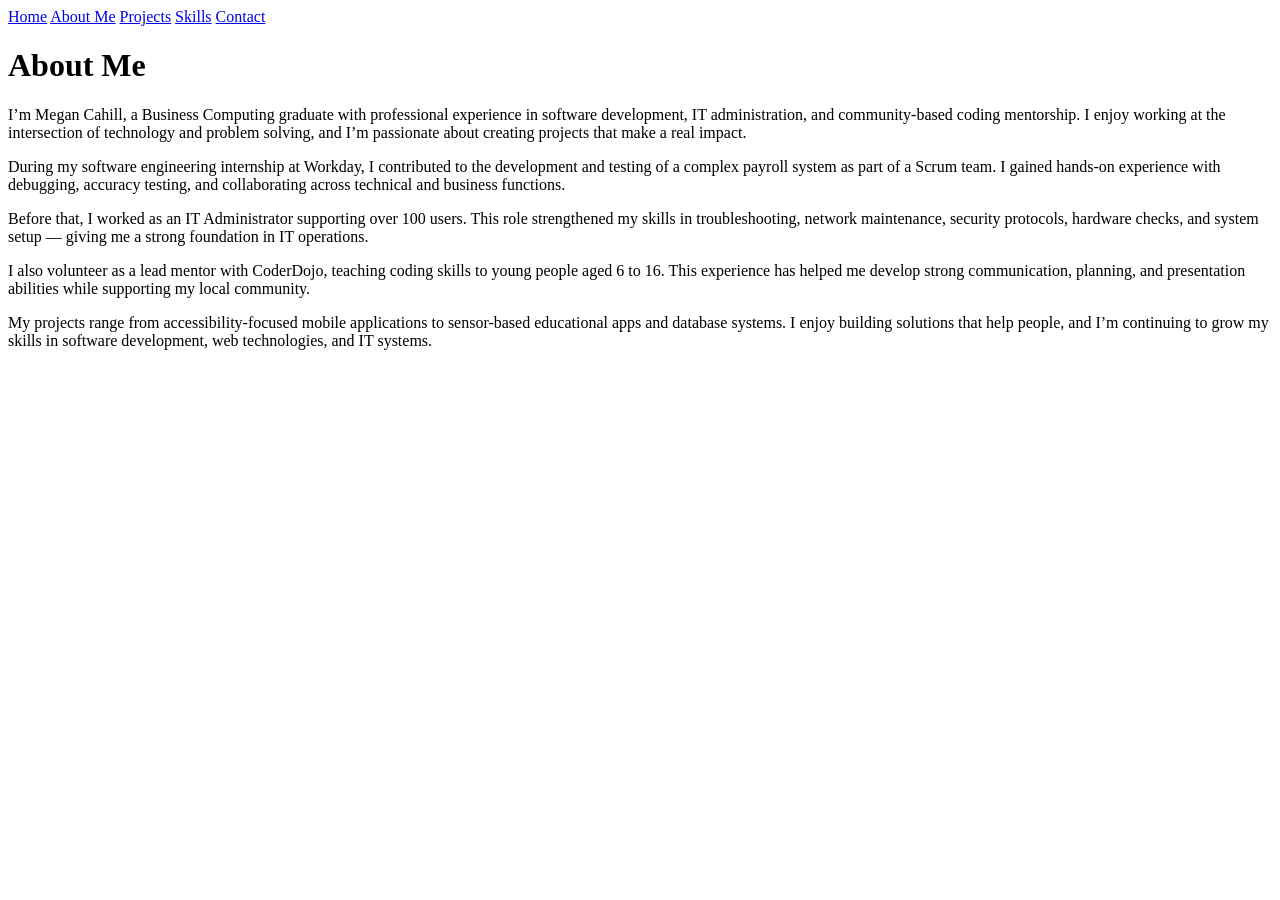
==== about.html @ fcd39c18 "Initial portfolio pages" ====
<!DOCTYPE html>
<html>
<head>
    <title>About Me - Megan Cahill</title>
</head>
<body>

<nav>
    <a href="index.html">Home</a>
    <a href="about.html">About Me</a>
    <a href="projects.html">Projects</a>
    <a href="skills.html">Skills</a>
    <a href="contact.html">Contact</a>
</nav>

<h1>About Me</h1>

<p>I’m Megan Cahill, a Business Computing graduate with professional experience in software development, IT administration, and community-based coding mentorship. I enjoy working at the intersection of technology and problem solving, and I’m passionate about creating projects that make a real impact.</p>

<p>During my software engineering internship at Workday, I contributed to the development and testing of a complex payroll system as part of a Scrum team. I gained hands-on experience with debugging, accuracy testing, and collaborating across technical and business functions.</p>

<p>Before that, I worked as an IT Administrator supporting over 100 users. This role strengthened my skills in troubleshooting, network maintenance, security protocols, hardware checks, and system setup — giving me a strong foundation in IT operations.</p>

<p>I also volunteer as a lead mentor with CoderDojo, teaching coding skills to young people aged 6 to 16. This experience has helped me develop strong communication, planning, and presentation abilities while supporting my local community.</p>

<p>My projects range from accessibility-focused mobile applications to sensor-based educational apps and database systems. I enjoy building solutions that help people, and I’m continuing to grow my skills in software development, web technologies, and IT systems.</p>

</body>
</html>
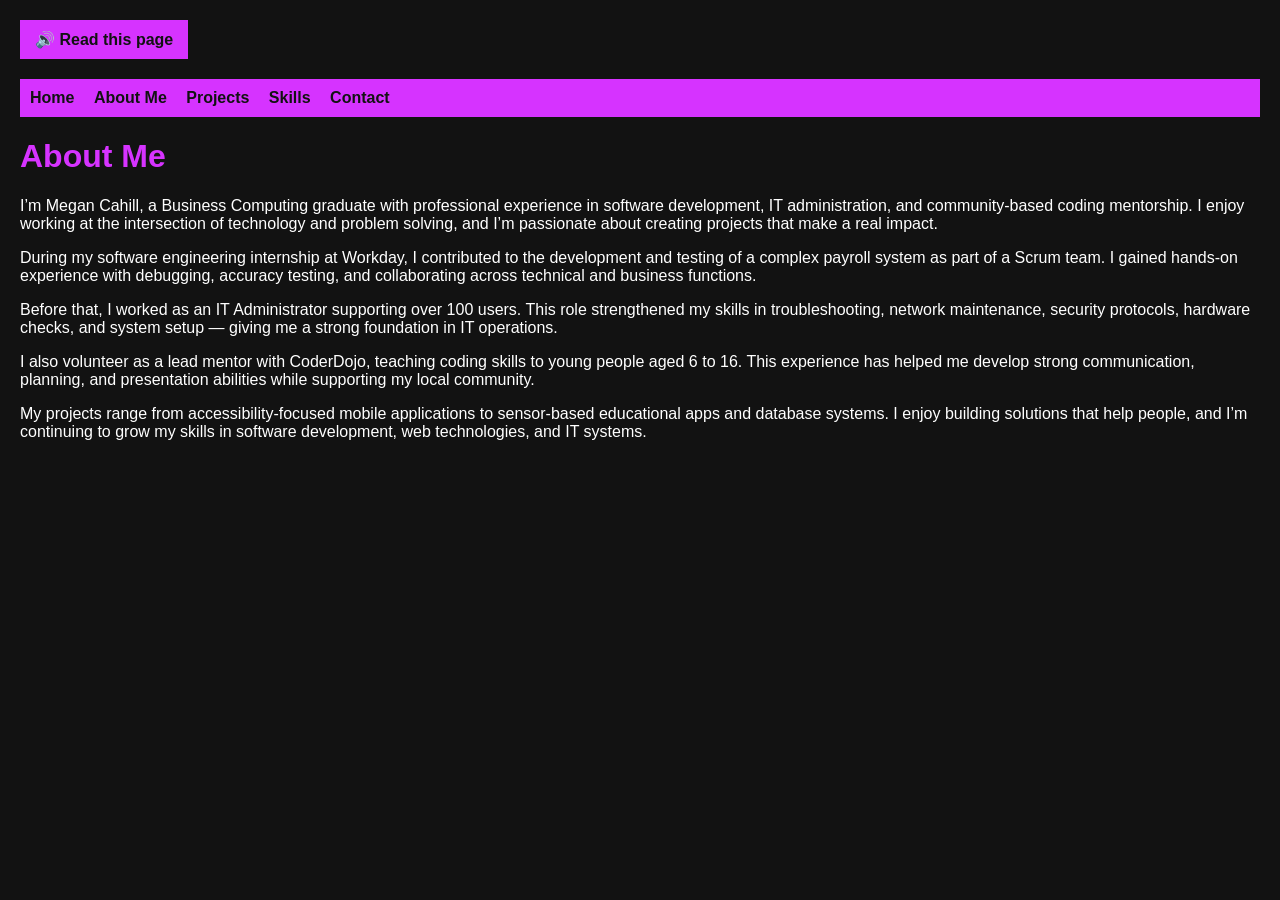
==== commit fc0564b4: "added narrator and style" ====
--- a/about.html
+++ b/about.html
@@ -1,9 +1,14 @@
 <!DOCTYPE html>
 <html>
 <head>
+    <link rel="stylesheet" href="style.css">
+<script src="narrator.js"></script>
+
     <title>About Me - Megan Cahill</title>
 </head>
 <body>
+    <button class="narrator-btn" onclick="narratePage()">🔊 Read this page</button>
+
 
 <nav>
     <a href="index.html">Home</a>
--- a/style.css
+++ b/style.css
@@ -0,0 +1,39 @@
+body {
+    font-family: 'Segoe UI', sans-serif;
+    background-color: #121212;
+    color: #ffffff;
+    margin: 0;
+    padding: 20px;
+}
+
+nav {
+    background-color: #d633ff;
+    padding: 10px;
+    margin-bottom: 20px;
+}
+
+nav a {
+    color: #121212;
+    margin-right: 15px;
+    text-decoration: none;
+    font-weight: bold;
+}
+
+h1, h2 {
+    color: #d633ff;
+}
+
+button.narrator-btn {
+    background-color: #d633ff;
+    color: #121212;
+    border: none;
+    padding: 10px 15px;
+    font-size: 16px;
+    font-weight: bold;
+    cursor: pointer;
+    margin-bottom: 20px;
+}
+
+button.narrator-btn:hover {
+    background-color: #b82de6;
+}
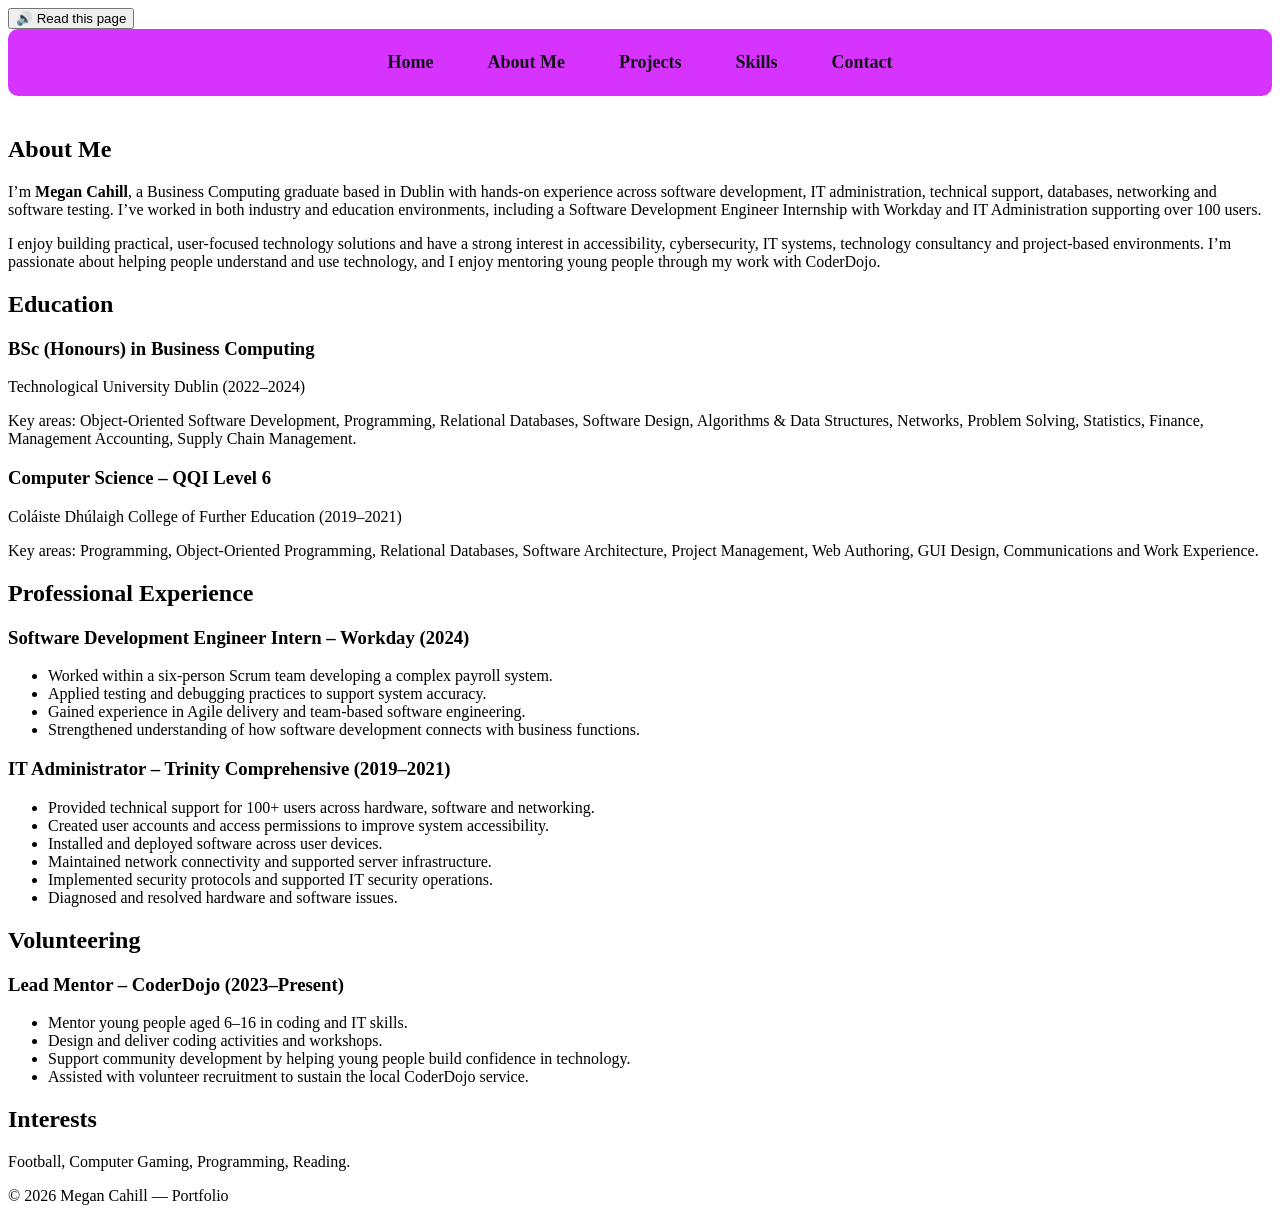
==== commit a8be6ba8: "add downloaded cv opeion" ====
--- a/about.html
+++ b/about.html
@@ -1,14 +1,14 @@
 <!DOCTYPE html>
-<html>
+<html lang="en">
 <head>
+    <meta charset="UTF-8">
+    <title>About Me – Megan Cahill</title>
     <link rel="stylesheet" href="style.css">
-<script src="narrator.js"></script>
-
-    <title>About Me - Megan Cahill</title>
+    <script src="narrator.js"></script>
 </head>
 <body>
-    <button class="narrator-btn" onclick="narratePage()">🔊 Read this page</button>
 
+<button class="narrator-btn" onclick="narratePage()">🔊 Read this page</button>
 
 <nav>
     <a href="index.html">Home</a>
@@ -18,17 +18,80 @@
     <a href="contact.html">Contact</a>
 </nav>
 
-<h1>About Me</h1>
+<section>
+    <h1>About Me</h1>
+    <p>
+        I’m <strong>Megan Cahill</strong>, a Business Computing graduate based in Dublin with hands-on experience
+        across software development, IT administration, technical support, databases, networking and software testing.
+        I’ve worked in both industry and education environments, including a Software Development Engineer Internship
+        with Workday and IT Administration supporting over 100 users.
+    </p>
+    <p>
+        I enjoy building practical, user-focused technology solutions and have a strong interest in accessibility,
+        cybersecurity, IT systems, technology consultancy and project-based environments. I’m passionate about helping
+        people understand and use technology, and I enjoy mentoring young people through my work with CoderDojo.
+    </p>
+</section>
 
-<p>I’m Megan Cahill, a Business Computing graduate with professional experience in software development, IT administration, and community-based coding mentorship. I enjoy working at the intersection of technology and problem solving, and I’m passionate about creating projects that make a real impact.</p>
+<section>
+    <h2>Education</h2>
+    <h3>BSc (Honours) in Business Computing</h3>
+    <p>Technological University Dublin (2022–2024)</p>
+    <p>
+        Key areas: Object-Oriented Software Development, Programming, Relational Databases, Software Design,
+        Algorithms & Data Structures, Networks, Problem Solving, Statistics, Finance, Management Accounting,
+        Supply Chain Management.
+    </p>
 
-<p>During my software engineering internship at Workday, I contributed to the development and testing of a complex payroll system as part of a Scrum team. I gained hands-on experience with debugging, accuracy testing, and collaborating across technical and business functions.</p>
+    <h3>Computer Science – QQI Level 6</h3>
+    <p>Coláiste Dhúlaigh College of Further Education (2019–2021)</p>
+    <p>
+        Key areas: Programming, Object-Oriented Programming, Relational Databases, Software Architecture,
+        Project Management, Web Authoring, GUI Design, Communications and Work Experience.
+    </p>
+</section>
 
-<p>Before that, I worked as an IT Administrator supporting over 100 users. This role strengthened my skills in troubleshooting, network maintenance, security protocols, hardware checks, and system setup — giving me a strong foundation in IT operations.</p>
+<section>
+    <h2>Professional Experience</h2>
 
-<p>I also volunteer as a lead mentor with CoderDojo, teaching coding skills to young people aged 6 to 16. This experience has helped me develop strong communication, planning, and presentation abilities while supporting my local community.</p>
+    <h3>Software Development Engineer Intern – Workday (2024)</h3>
+    <ul>
+        <li>Worked within a six-person Scrum team developing a complex payroll system.</li>
+        <li>Applied testing and debugging practices to support system accuracy.</li>
+        <li>Gained experience in Agile delivery and team-based software engineering.</li>
+        <li>Strengthened understanding of how software development connects with business functions.</li>
+    </ul>
 
-<p>My projects range from accessibility-focused mobile applications to sensor-based educational apps and database systems. I enjoy building solutions that help people, and I’m continuing to grow my skills in software development, web technologies, and IT systems.</p>
+    <h3>IT Administrator – Trinity Comprehensive (2019–2021)</h3>
+    <ul>
+        <li>Provided technical support for 100+ users across hardware, software and networking.</li>
+        <li>Created user accounts and access permissions to improve system accessibility.</li>
+        <li>Installed and deployed software across user devices.</li>
+        <li>Maintained network connectivity and supported server infrastructure.</li>
+        <li>Implemented security protocols and supported IT security operations.</li>
+        <li>Diagnosed and resolved hardware and software issues.</li>
+    </ul>
+</section>
+
+<section>
+    <h2>Volunteering</h2>
+    <h3>Lead Mentor – CoderDojo (2023–Present)</h3>
+    <ul>
+        <li>Mentor young people aged 6–16 in coding and IT skills.</li>
+        <li>Design and deliver coding activities and workshops.</li>
+        <li>Support community development by helping young people build confidence in technology.</li>
+        <li>Assisted with volunteer recruitment to sustain the local CoderDojo service.</li>
+    </ul>
+</section>
+
+<section>
+    <h2>Interests</h2>
+    <p>Football, Computer Gaming, Programming, Reading.</p>
+</section>
+
+<footer>
+    © 2026 Megan Cahill — Portfolio
+</footer>
 
 </body>
 </html>
--- a/style.css
+++ b/style.css
@@ -1,39 +1,27 @@
-body {
-    font-family: 'Segoe UI', sans-serif;
-    background-color: #121212;
-    color: #ffffff;
-    margin: 0;
-    padding: 20px;
+/* Modern navigation bar */
+nav {
+    background-color: #d633ff;
+    padding: 15px 20px;
+    margin-bottom: 40px;
+    border-radius: 10px;
+    display: flex;
+    justify-content: center; /* centers the links */
+    gap: 30px; /* spacing between links */
 }
 
-nav {
-    background-color: #d633ff;
-    padding: 10px;
-    margin-bottom: 20px;
+/* Navigation links */
+nav a {
+    color: #121212;
+    text-decoration: none;
+    font-weight: bold;
+    font-size: 18px;
+    padding: 8px 12px;
+    border-radius: 6px;
+    transition: background-color 0.2s ease;
 }
 
-nav a {
+/* Hover effect */
+nav a:hover {
+    background-color: #ffffff;
     color: #121212;
-    margin-right: 15px;
-    text-decoration: none;
-    font-weight: bold;
 }
-
-h1, h2 {
-    color: #d633ff;
-}
-
-button.narrator-btn {
-    background-color: #d633ff;
-    color: #121212;
-    border: none;
-    padding: 10px 15px;
-    font-size: 16px;
-    font-weight: bold;
-    cursor: pointer;
-    margin-bottom: 20px;
-}
-
-button.narrator-btn:hover {
-    background-color: #b82de6;
-}
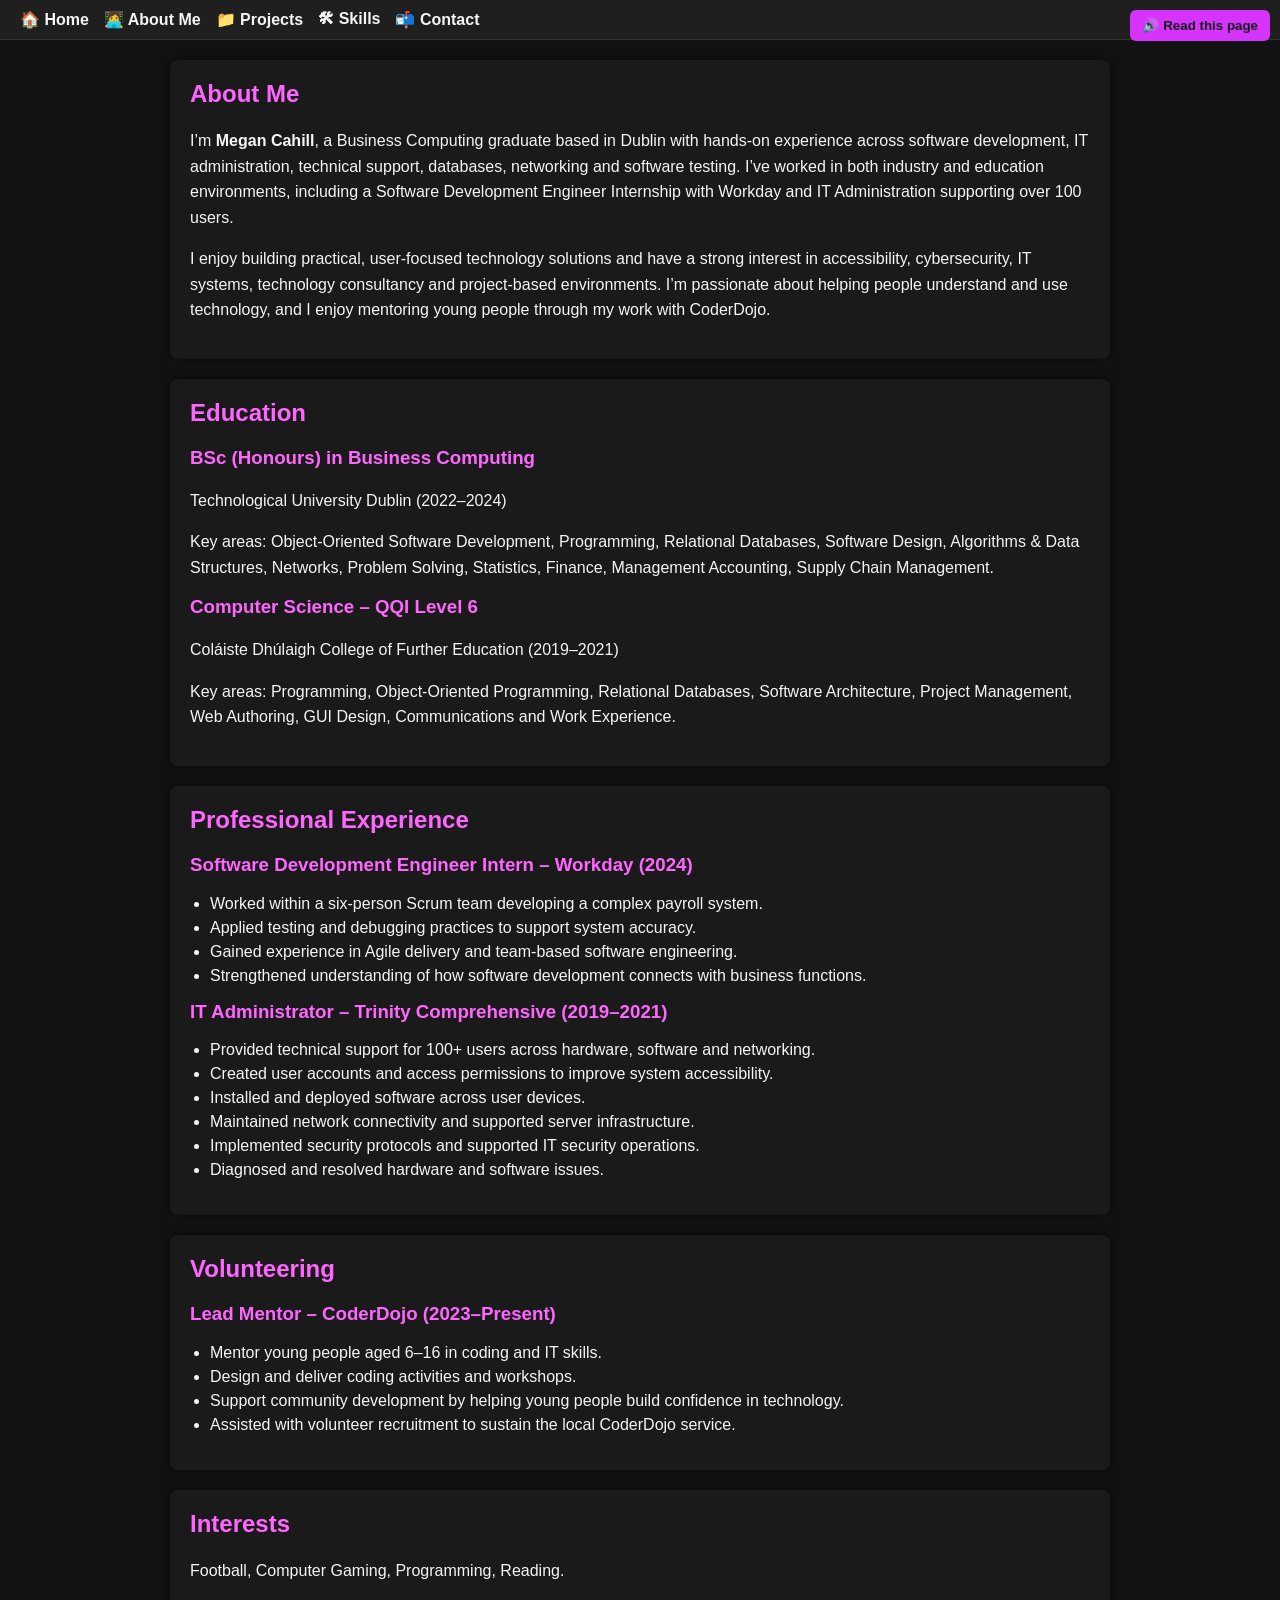
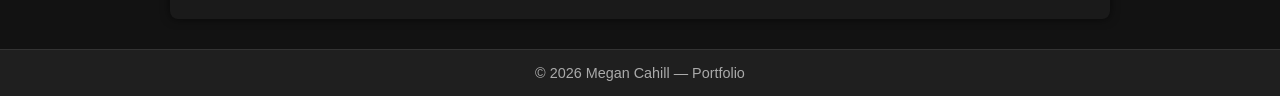
==== commit 7048af54: "Updated all navbars to have icons not really sure if I like" ====
--- a/about.html
+++ b/about.html
@@ -11,12 +11,14 @@
 <button class="narrator-btn" onclick="narratePage()">🔊 Read this page</button>
 
 <nav>
-    <a href="index.html">Home</a>
-    <a href="about.html">About Me</a>
-    <a href="projects.html">Projects</a>
-    <a href="skills.html">Skills</a>
-    <a href="contact.html">Contact</a>
+    <a href="index.html">🏠 Home</a>
+    <a href="about.html">👩‍💻 About Me</a>
+    <a href="projects.html">📁 Projects</a>
+    <a href="skills.html">🛠 Skills</a>
+    <a href="contact.html">📬 Contact</a>
 </nav>
+
+    
 
 <section>
     <h1>About Me</h1>
--- a/style.css
+++ b/style.css
@@ -1,27 +1,114 @@
-/* Modern navigation bar */
-nav {
-    background-color: #d633ff;
-    padding: 15px 20px;
-    margin-bottom: 40px;
-    border-radius: 10px;
-    display: flex;
-    justify-content: center; /* centers the links */
-    gap: 30px; /* spacing between links */
+/* Global styles */
+body {
+    margin: 0;
+    padding: 0;
+    font-family: Arial, sans-serif;
+    background-color: #121212;
+    color: #f5f5f5;
 }
 
-/* Navigation links */
-nav a {
+/* Narrator button */
+.narrator-btn {
+    position: fixed;
+    top: 10px;
+    right: 10px;
+    background-color: #d633ff;
     color: #121212;
-    text-decoration: none;
-    font-weight: bold;
-    font-size: 18px;
+    border: none;
     padding: 8px 12px;
     border-radius: 6px;
-    transition: background-color 0.2s ease;
+    font-weight: bold;
+    cursor: pointer;
+    z-index: 1000;
 }
 
-/* Hover effect */
-nav a:hover {
+.narrator-btn:hover {
     background-color: #ffffff;
     color: #121212;
 }
+
+/* Navigation */
+nav {
+    background-color: #1f1f1f;
+    padding: 10px 20px;
+    display: flex;
+    gap: 15px;
+    border-bottom: 1px solid #333333;
+}
+
+nav a {
+    color: #f5f5f5;
+    text-decoration: none;
+    font-weight: bold;
+}
+
+nav a:hover {
+    color: #d633ff;
+}
+
+/* Sections */
+section {
+    max-width: 900px;
+    margin: 20px auto;
+    padding: 20px;
+    background-color: #1a1a1a;
+    border-radius: 8px;
+    box-shadow: 0 0 10px rgba(0, 0, 0, 0.6);
+}
+
+h1, h2, h3 {
+    color: #ff66ff;
+    margin-top: 0;
+}
+
+p {
+    line-height: 1.6;
+}
+
+/* Lists */
+ul {
+    padding-left: 20px;
+}
+
+li {
+    margin-bottom: 6px;
+}
+
+/* CV button */
+.cv-button {
+    background-color: #d633ff;
+    color: #121212;
+    padding: 12px 18px;
+    font-weight: bold;
+    border-radius: 6px;
+    text-decoration: none;
+    display: inline-block;
+    margin-top: 10px;
+    transition: background-color 0.2s ease, color 0.2s ease;
+}
+
+.cv-button:hover {
+    background-color: #ffffff;
+    color: #121212;
+}
+
+/* Links inside sections */
+section a {
+    color: #d633ff;
+    text-decoration: none;
+}
+
+section a:hover {
+    text-decoration: underline;
+}
+
+/* Footer */
+footer {
+    text-align: center;
+    padding: 15px 0;
+    margin-top: 30px;
+    background-color: #1f1f1f;
+    color: #aaaaaa;
+    font-size: 0.9rem;
+    border-top: 1px solid #333333;
+}
